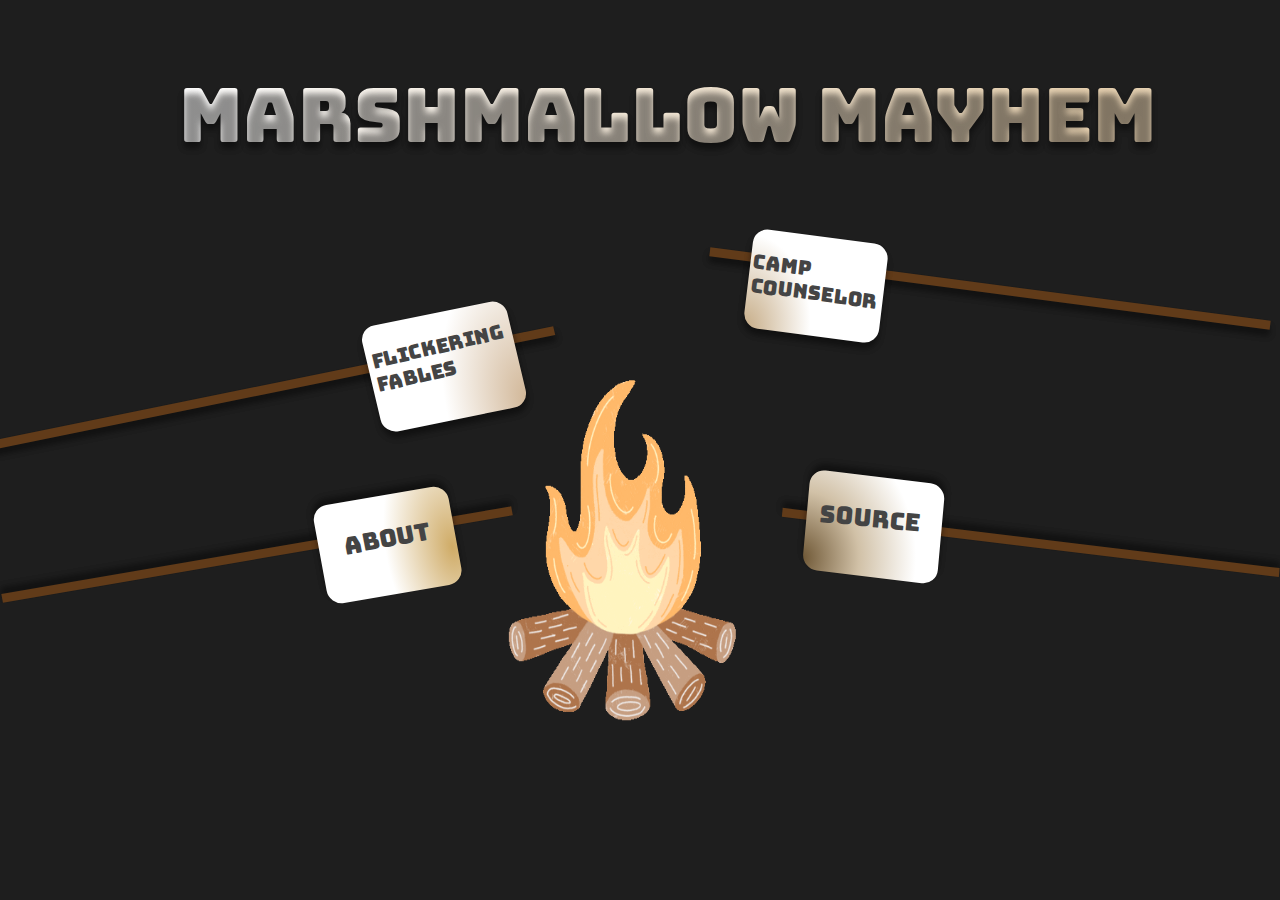
==== index.html @ b2b3ebd2 "lots of stuff :)" ====
<!DOCTYPE html>
<html lang="en">
<head>
    <meta charset="UTF-8">
    <meta http-equiv="X-UA-Compatible" content="IE=edge">
    <meta name="viewport" content="width=device-width, initial-scale=1.0">
    <link rel="stylesheet" href="style.css">
<link rel="preconnect" href="https://fonts.googleapis.com">
<link rel="preconnect" href="https://fonts.gstatic.com" crossorigin>
<link href="https://fonts.googleapis.com/css2?family=Comic+Neue&family=Dongle&display=swap" rel="stylesheet"> 
    <title>Marshmallow Mayhem</title>
</head>
<body>
    <h1 id="title">Marshmallow Mayhem</h1>
    <!-- sticks -->
    <div id="ff-stick"></div>
    <div id="cc-stick"></div>
    <div id="about-stick"></div>
    <div id="source-stick"></div>

    <!-- marshmallows -->
    <div id="ff-marsh"></div>
    <div id="cc-marsh"></div>
    <div id="about-marsh"></div>
    <div id="source-marsh"></div>

    <!-- everything else :) -->
    <a href="./FlickeringFables/index.html" id="ff">Flickering Fables</a>
    <img src="./images/campfire.gif" id="campfire"/>
    
    <a href="./CampCounselor/index.html" id="cc">Camp Counselor</a>
    
    <a href="./about.html" id="about">About</a>
    <a href="" id="source">Source</a>
</body>
</html>
---- style.css ----
@font-face {
    font-family: Bungee;
    src: url(Bungee-Regular.ttf);
}

#title {
    /* Marshmallow Mayhem */

    position: absolute;
    width: 979px;
    height: 90px;
    left: 179px;
    top: 20px;

    font-family: Bungee;
    font-style: normal;
    font-weight: 400;
    font-size: 74.9807px;
    line-height: 90px;

    /* identical to box height */

    background: radial-gradient(93.31% 11040.94% at 93.31% 80%, #E6D0AF 0%, #FFFFFF 100%)
        /* warning: gradient uses a rotation that is not supported by CSS and may not behave as expected */
    ;
    -webkit-background-clip: text;
    -webkit-text-fill-color: transparent;
    background-clip: text;
    /* text-fill-color: transparent; */

    text-shadow: 0px 5.99846px 5.99846px rgba(0, 0, 0, 0.25), 0px 5.99846px 5.99846px rgba(0, 0, 0, 0.25);
}

body {
    background: #1E1E1E;
}

#campfire {

    position: absolute;
    width: 21.5%;
    height: 45%;
    left: 38%;
    top: 37%;
}


#ff-marsh {
    /* Rectangle 2 */

    position: absolute;
    width: 11.6%;
    height: 12.1%;
    left: 28.9%;
    top: 34.7%;

    background: radial-gradient(56.07% 129.91% at 100.71% 96.18%, #D0B595 0%, #FFFFFF 100%)
        /* warning: gradient uses a rotation that is not supported by CSS and may not behave as expected */
    ;
    box-shadow: 0px 5.99846px 5.99846px rgba(0, 0, 0, 0.25), 0px 5.99846px 5.99846px rgba(0, 0, 0, 0.25);
    border-radius: 14.9961px;
    transform: matrix(0.98, -0.2, 0.23, 0.97, 0, 0);
}

#cc-marsh {
    /* Rectangle 1 */

    position: absolute;
    width: 10.6%;
    height: 11.1%;
    left: 58.4%;
    top: 26.2%;

    background: radial-gradient(49.64% 97.13% at 0.36% 104.11%, #C4A982 0%, #FFFFFF 100%)
        /* warning: gradient uses a rotation that is not supported by CSS and may not behave as expected */
    ;
    box-shadow: 0px 5.99846px 5.99846px rgba(0, 0, 0, 0.25), 0px 5.99846px 5.99846px rgba(0, 0, 0, 0.25);
    border-radius: 14.9961px;
    transform: matrix(0.99, 0.13, -0.12, 0.99, 0, 0);
}

#about-marsh {
    /* Rectangle 6 */

    position: absolute;
    width: 10.6%;
    height: 11.1%;
    left: 25%;
    top: 55%;

    background: radial-gradient(48.91% 120.57% at 3.54% 37.19%, #CFAB66 0%, #FFFFFF 100%)
        /* warning: gradient uses a rotation that is not supported by CSS and may not behave as expected */
    ;
    box-shadow: 0px 5.99846px 5.99846px rgba(0, 0, 0, 0.25), 0px 5.99846px 5.99846px rgba(0, 0, 0, 0.25);
    border-radius: 14.9961px;
    transform: matrix(-0.99, 0.17, -0.18, -0.98, 0, 0);
}

#source-marsh {
    /* Rectangle 8 */

    position: absolute;
    width: 10.6%;
    height: 11.1%;
    left: 63%;
    top: 53%;

    background: radial-gradient(84.14% 132.98% at 100.59% 10.94%, #655846 0%, #6F5836 0.01%, #D1C1A7 50%, #FFFFFF 100%)
        /* warning: gradient uses a rotation that is not supported by CSS and may not behave as expected */
    ;
    box-shadow: 0px 5.99846px 5.99846px rgba(0, 0, 0, 0.25), 0px 5.99846px 5.99846px rgba(0, 0, 0, 0.25);
    border-radius: 14.9961px;
    transform: matrix(-0.99, -0.12, 0.09, -1, 0, 0);
}


#cc {
    /* Camp Counselor */

    position: absolute;
    width: 139.66px;
    height: 66.21px;
    left: 58.6%;
    top: 28.7%;

    font-family: Bungee;
    font-style: normal;
    font-weight: 400;
    font-size: 20px;
    line-height: 24px;

    color: #444444;

    transform: matrix(0.99, 0.13, -0.12, 0.99, 0, 0);
}

#ff {
    /* Flickering Fables */

    position: absolute;
    width: 11.3%;
    height: 7.6%;
    left: 29.3%;
    top: 37%;

    font-family: Bungee;
    font-style: normal;
    font-weight: 400;
    font-size: 20px;
    line-height: 24px;

    color: #444444;

    transform: matrix(0.97, -0.23, 0.24, 0.97, 0, 0);
}

#about {
    /* About */

    position: absolute;
    width: 105.36px;
    height: 53.3px;
    left: 27%;
    top: 58%;

    font-family: Bungee;
    font-style: normal;
    font-weight: 400;
    font-size: 24px;
    line-height: 29px;

    color: #444444;

    transform: matrix(0.98, -0.18, 0.19, 0.98, 0, 0);
}

#source {
    /* Source */

    position: absolute;
    width: 109.42px;
    height: 43.18px;
    left: 64%;
    top: 56%;

    font-family: Bungee;
    font-style: normal;
    font-weight: 400;
    font-size: 24px;
    line-height: 29px;

    color: #444444;

    transform: matrix(0.99, 0.1, -0.09, 1, 0, 0);
}

#ff-stick {

    position: absolute;
    width: 45.2%;
    height: 1%;
    left: -1.5%;
    top: 42.7%;

    background: #613B19;
    box-shadow: 0px 5.99846px 5.99846px rgba(0, 0, 0, 0.25), 0px 5.99846px 5.99846px rgba(0, 0, 0, 0.25);
    transform: matrix(0.98, -0.2, 0.23, 0.97, 0, 0);
}

#cc-stick {

    position: absolute;
    width: 44.2%;
    height: 1%;
    left: 55.2%;
    top: 31.6%;

    background: #613B19;
    box-shadow: 0px 5.99846px 5.99846px rgba(0, 0, 0, 0.25), 0px 5.99846px 5.99846px rgba(0, 0, 0, 0.25);
    transform: matrix(0.99, 0.13, -0.12, 0.99, 0, 0);
}

#about-stick {

    position: absolute;
    width: 40.2%;
    height: 1%;
    left: 0;
    top: 61.1%;

    background: #613B19;
    box-shadow: 0px 5.99846px 5.99846px rgba(0, 0, 0, 0.25), 0px 5.99846px 5.99846px rgba(0, 0, 0, 0.25);
    transform: matrix(-0.99, 0.17, -0.18, -0.98, 0, 0);
}

#source-stick {

    position: absolute;
    width: 39.2%;
    height: 1%;
    left: 60.9%;
    top: 59.8%;

    background: #613B19;
    box-shadow: 0px 5.99846px 5.99846px rgba(0, 0, 0, 0.25), 0px 5.99846px 5.99846px rgba(0, 0, 0, 0.25);
    transform: matrix(-0.99, -0.12, 0.09, -1, 0, 0);
}

a:link {
    text-decoration: none;
}

a:visited {
    text-decoration: none;
}
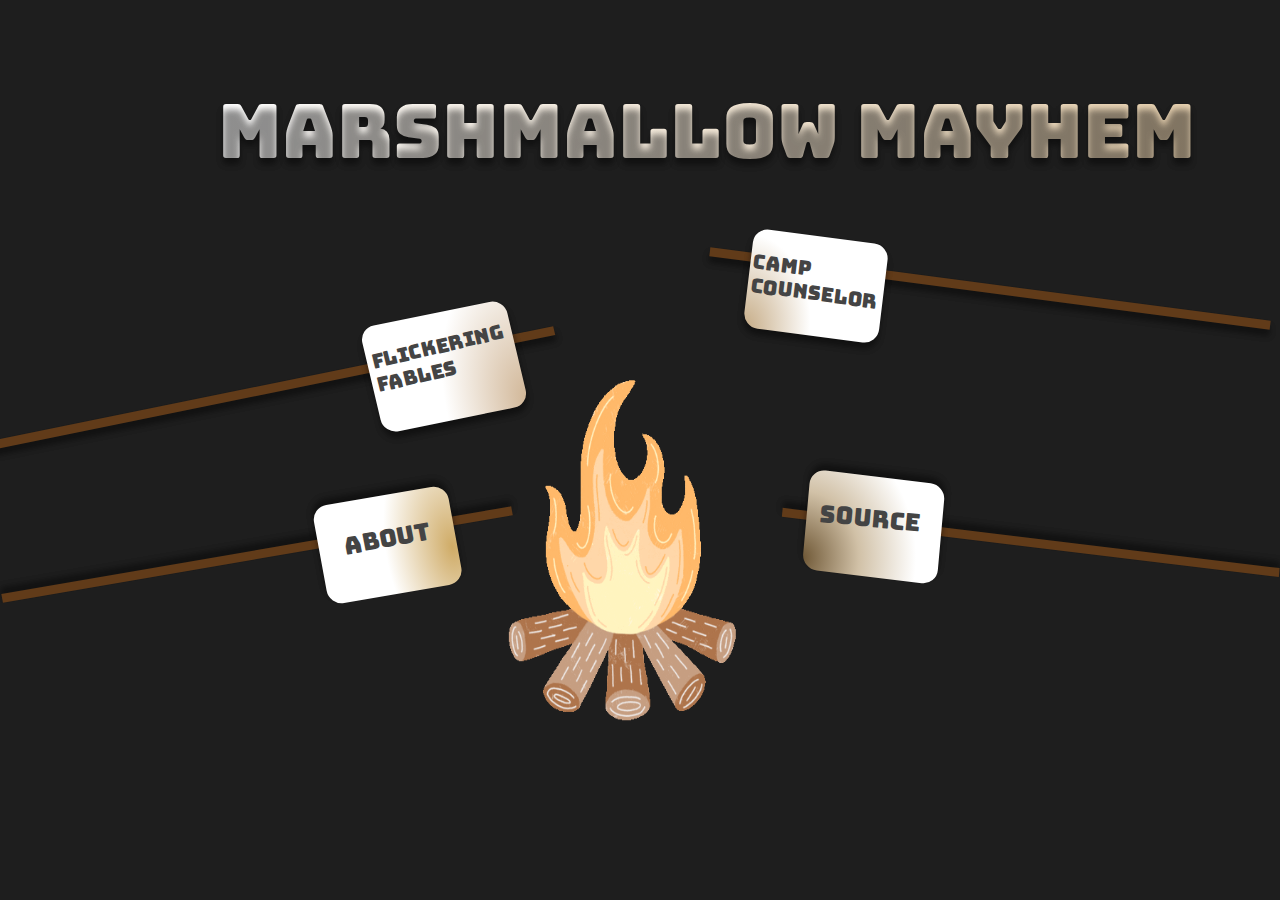
==== commit a654a7de: "lil' icons :-)" ====
--- a/index.html
+++ b/index.html
@@ -1,15 +1,18 @@
 <!DOCTYPE html>
 <html lang="en">
+
 <head>
     <meta charset="UTF-8">
     <meta http-equiv="X-UA-Compatible" content="IE=edge">
     <meta name="viewport" content="width=device-width, initial-scale=1.0">
     <link rel="stylesheet" href="style.css">
-<link rel="preconnect" href="https://fonts.googleapis.com">
-<link rel="preconnect" href="https://fonts.gstatic.com" crossorigin>
-<link href="https://fonts.googleapis.com/css2?family=Comic+Neue&family=Dongle&display=swap" rel="stylesheet"> 
+    <link rel="preconnect" href="https://fonts.googleapis.com">
+    <link rel="preconnect" href="https://fonts.gstatic.com" crossorigin>
+    <link href="https://fonts.googleapis.com/css2?family=Comic+Neue&family=Dongle&display=swap" rel="stylesheet">
+    <link rel="icon" href="./images/campfire.gif" type="image/icon type">
     <title>Marshmallow Mayhem</title>
 </head>
+
 <body>
     <h1 id="title">Marshmallow Mayhem</h1>
     <!-- sticks -->
@@ -26,11 +29,12 @@
 
     <!-- everything else :) -->
     <a href="./FlickeringFables/index.html" id="ff">Flickering Fables</a>
-    <img src="./images/campfire.gif" id="campfire"/>
-    
+    <img src="./images/campfire.gif" id="campfire" />
+
     <a href="./CampCounselor/index.html" id="cc">Camp Counselor</a>
-    
+
     <a href="./about.html" id="about">About</a>
-    <a href="" id="source">Source</a>
+    <a href="https://github.com/Beanway144/Marshmallow-Mayhem" id="source">Source</a>
 </body>
+
 </html>--- a/style.css
+++ b/style.css
@@ -7,10 +7,10 @@
     /* Marshmallow Mayhem */
 
     position: absolute;
-    width: 979px;
-    height: 90px;
-    left: 179px;
-    top: 20px;
+    width: 80%;
+    height: 10%;
+    left: 17%;
+    top: 4%;
 
     font-family: Bungee;
     font-style: normal;
